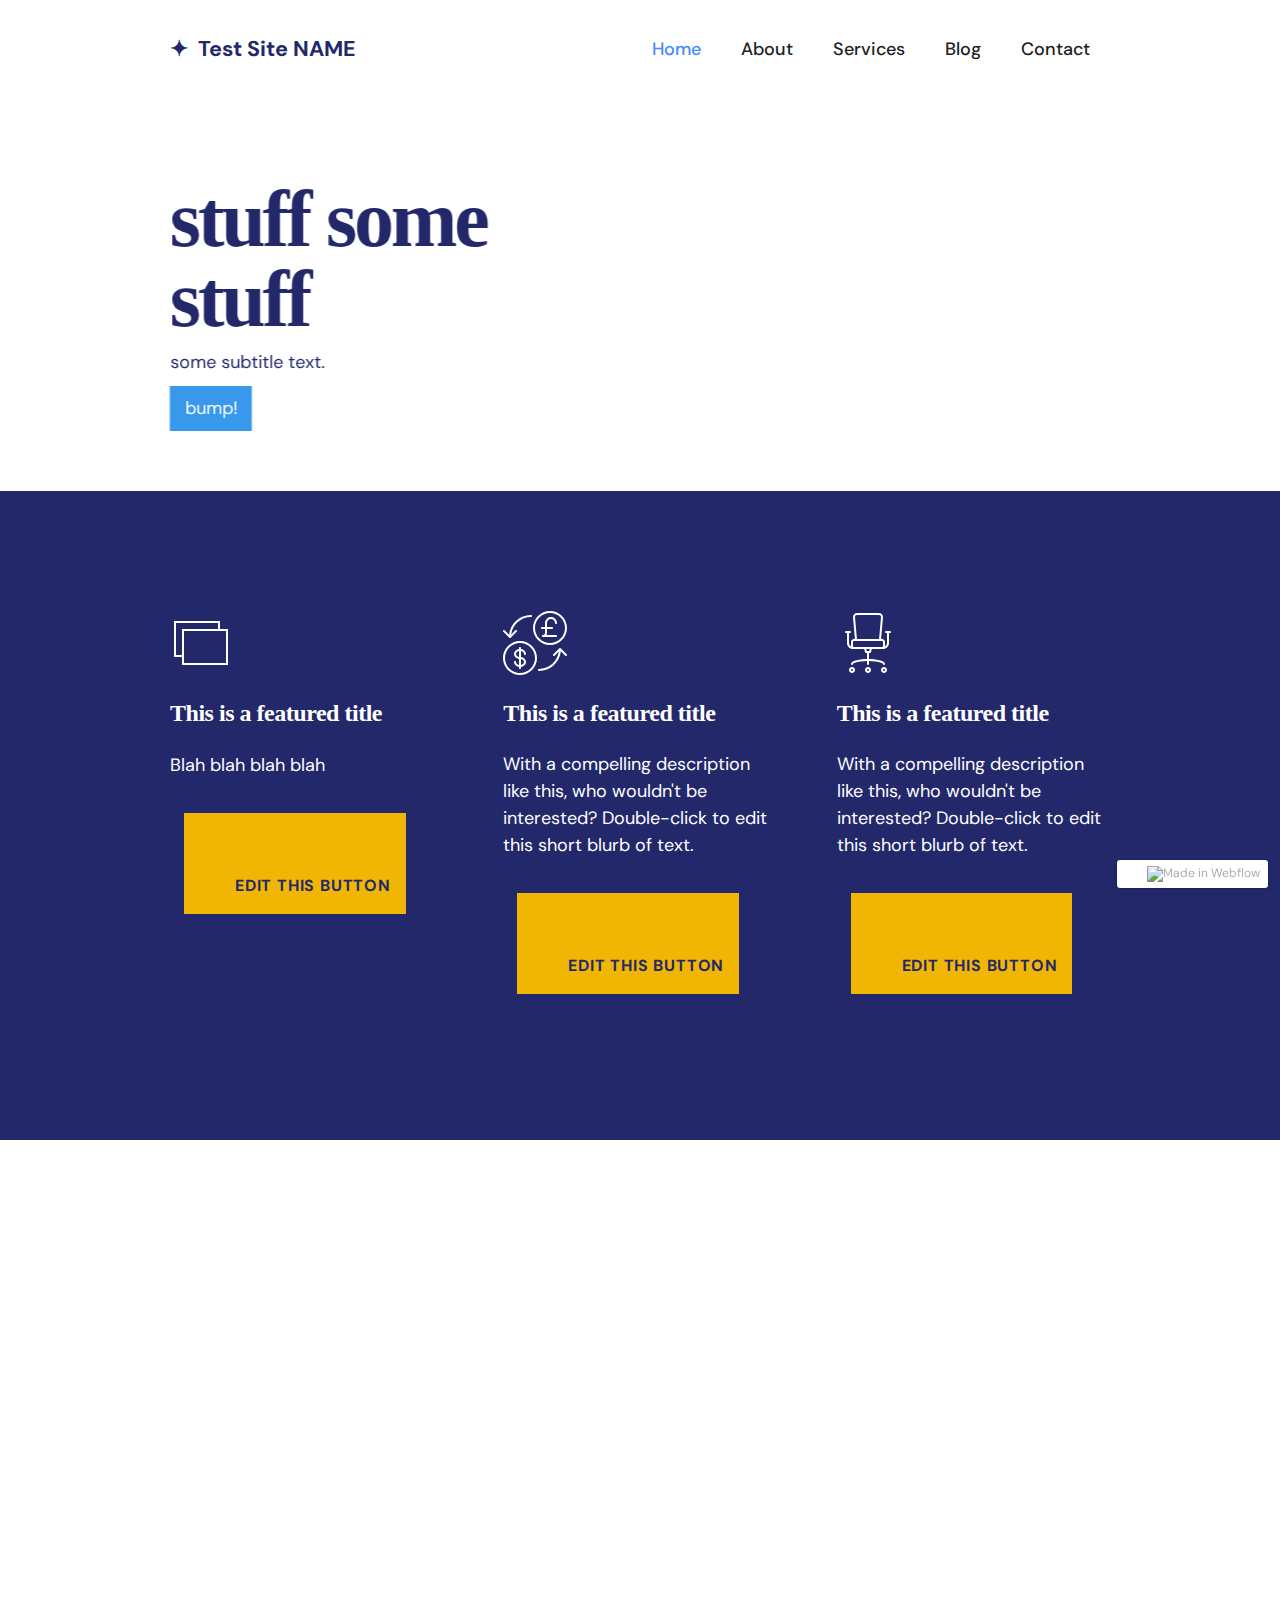
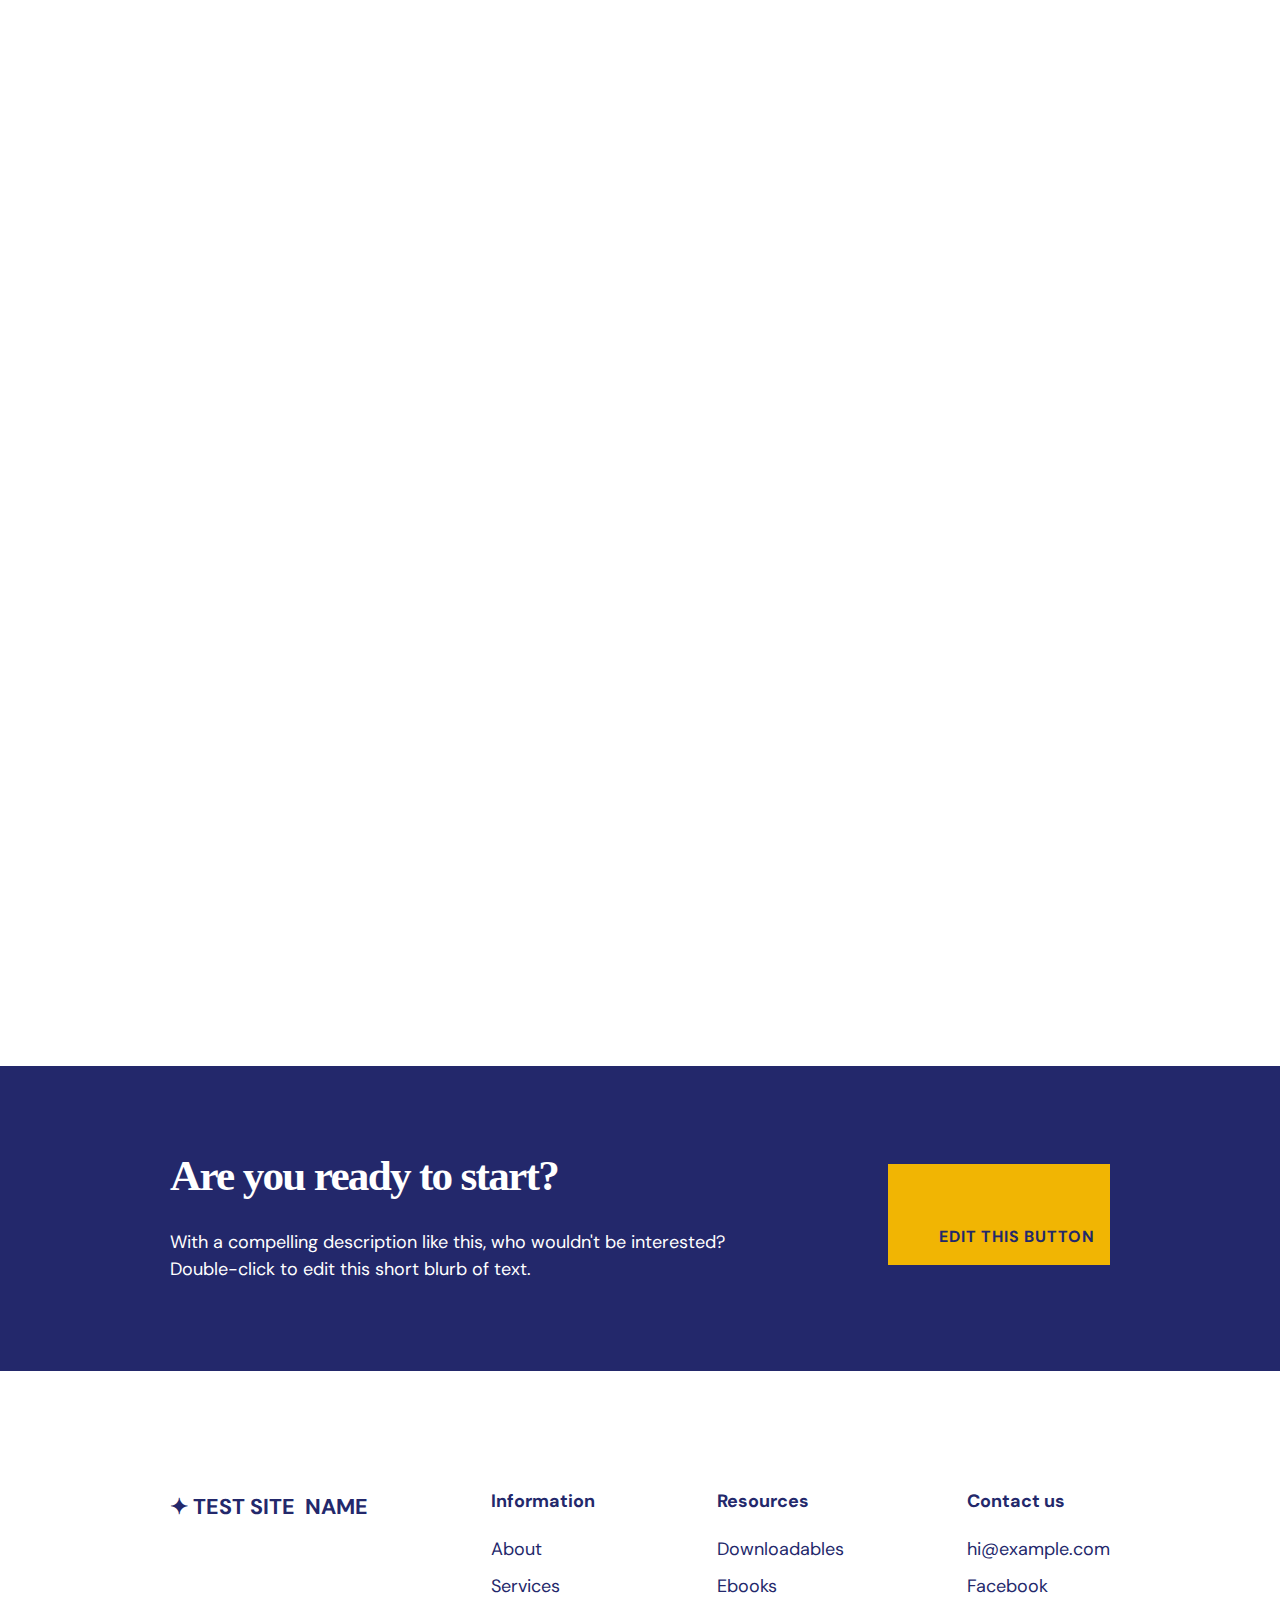
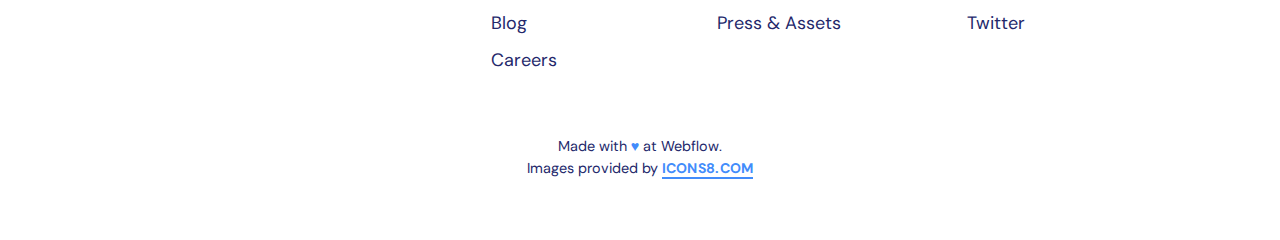
==== index.html @ a9e5095b "formatted the line spacing in the code" ====
<!DOCTYPE html>
<!-- saved from url=(0045)https://manjushas-initial-project.webflow.io/ -->
<html data-wf-domain="manjushas-initial-project.webflow.io" data-wf-page="5f7e2bacb52db4e4ef1ba88c" data-wf-site="5f7e2bacaccd353b268a9427" data-wf-status="1" class="w-mod-js wf-dmsans-n7-active wf-dmsans-n5-active wf-dmsans-n4-active wf-active w-mod-ix">
   <head>
      <meta http-equiv="Content-Type" content="text/html; charset=UTF-8">
      <title>Manjusha's Initial Project</title>
      <meta content="width=device-width, initial-scale=1" name="viewport">
      <meta content="Webflow" name="generator">
      <link href="./Manjusha&#39;s Initial Project_files/manjushas-initial-project.webflow.0d9977a7e.css" rel="stylesheet" type="text/css">
      <script src="./Manjusha&#39;s Initial Project_files/webfont.js.download" type="text/javascript"></script>
      <link rel="stylesheet" href="./Manjusha&#39;s Initial Project_files/css" media="all">
      <script type="text/javascript">WebFont.load({  google: {    families: ["DM Sans:regular,500,700"]  }});</script><!--[if lt IE 9]><script src="https://cdnjs.cloudflare.com/ajax/libs/html5shiv/3.7.3/html5shiv.min.js" type="text/javascript"></script><![endif]--><script type="text/javascript">!function(o,c){var n=c.documentElement,t=" w-mod-";n.className+=t+"js",("ontouchstart"in o||o.DocumentTouch&&c instanceof DocumentTouch)&&(n.className+=t+"touch")}(window,document);</script>
      <link href="https://uploads-ssl.webflow.com/img/favicon.ico" rel="shortcut icon" type="image/x-icon">
      <link href="https://uploads-ssl.webflow.com/img/webclip.png" rel="apple-touch-icon">
   </head>
   <body>
      <div>
         <div data-collapse="medium" data-animation="default" data-duration="400" role="banner" class="navbar w-nav">
            <div class="container-flex wide w-container">
               <a href="https://manjushas-initial-project.webflow.io/#" class="brand w-nav-brand">
                  <div>✦ &nbsp;Test Site&nbsp;NAME</div>
               </a>
               <nav role="navigation" class="nav-menu w-nav-menu"><a href="https://manjushas-initial-project.webflow.io/" aria-current="page" class="nav-link w-nav-link w--current" style="max-width: 940px;">Home</a><a href="https://manjushas-initial-project.webflow.io/#" class="nav-link w-nav-link" style="max-width: 940px;">About</a><a href="https://manjushas-initial-project.webflow.io/#" class="nav-link w-nav-link" style="max-width: 940px;">Services</a><a href="https://manjushas-initial-project.webflow.io/#" class="nav-link w-nav-link" style="max-width: 940px;">Blog</a><a href="https://manjushas-initial-project.webflow.io/#" class="nav-link w-nav-link" style="max-width: 940px;">Contact</a></nav>
               <div class="menu-button w-nav-button" style="-webkit-user-select: text;" aria-label="menu" role="button" tabindex="0" aria-controls="w-nav-overlay-0" aria-haspopup="menu" aria-expanded="false">
                  <div class="w-icon-nav-menu"></div>
               </div>
            </div>
            <div class="w-nav-overlay" data-wf-ignore="" id="w-nav-overlay-0"></div>
         </div>
      </div>
      <section id="hero-layout" data-w-id="390c9858-96a6-4cd4-2c95-514dacddc4e3" style="opacity: 1; transform: translate3d(0px, 0px, 0px) scale3d(1, 1, 1) rotateX(0deg) rotateY(0deg) rotateZ(0deg) skew(0deg, 0deg); transform-style: preserve-3d;" class="section hero">
         <div class="w-container">
            <div class="w-row">
               <div class="w-col w-col-6">
                  <h1 class="heading">stuff some stuff</h1>
                  <p>some subtitle text.</p>
                  <a href="https://manjushas-initial-project.webflow.io/#" class="w-button">bump!</a>
               </div>
               <div class="w-col w-col-6"><img src="./Manjusha&#39;s Initial Project_files/5f7e2bacb52db439771ba8ae_hero.png" loading="lazy" srcset="https://uploads-ssl.webflow.com/5f7e2bacaccd353b268a9427/5f7e2bacb52db439771ba8ae_hero-p-800.png 800w, https://uploads-ssl.webflow.com/5f7e2bacaccd353b268a9427/5f7e2bacb52db439771ba8ae_hero.png 899w" sizes="(max-width: 767px) 92vw, (max-width: 991px) 354px, 460px" alt=""></div>
            </div>
         </div>
      </section>
      <section id="Scrolled" class="section bg-dark">
         <div class="container w-container">
            <div class="grid-3-columns">
               <div id="w-node-e69d73dfaa18-ef1ba88c" class="card">
                  <img src="./Manjusha&#39;s Initial Project_files/5f7e2bacb52db4b82a1ba89d_photos.svg" alt="">
                  <div class="card-title">This is a featured title</div>
                  <div class="div-block"></div>
                  <div class="card-description">Blah blah blah blah</div>
                  <a href="https://manjushas-initial-project.webflow.io/#" class="primary-button w-button">EDIT&nbsp;this BUTTON</a>
               </div>
               <div id="w-node-d60cd7993e10-ef1ba88c" class="card">
                  <img src="./Manjusha&#39;s Initial Project_files/5f7e2bacb52db45d861ba89a_currency_conversion.svg" alt="">
                  <div class="card-title">This is a featured title</div>
                  <div class="card-description">With a compelling description like this, who wouldn't be interested? Double-click to edit this short blurb of text.</div>
                  <a id="button-style" href="https://manjushas-initial-project.webflow.io/#" class="primary-button w-button">EDIT&nbsp;this BUTTON</a>
               </div>
               <div id="w-node-d63bac9179dc-ef1ba88c" class="card">
                  <img src="./Manjusha&#39;s Initial Project_files/5f7e2bacb52db42edf1ba8a5_office_chair.svg" alt="">
                  <div class="card-title">This is a featured title</div>
                  <div class="card-description">With a compelling description like this, who wouldn't be interested? Double-click to edit this short blurb of text.</div>
                  <a id="button-style-2" href="https://manjushas-initial-project.webflow.io/#" class="primary-button w-button">EDIT&nbsp;this BUTTON</a>
               </div>
            </div>
         </div>
      </section>
      <section class="section">
         <div class="container w-container">
            <div class="grid-2-columns mobile-inverted" style="opacity: 0; transform: translate3d(-100px, 0px, 0px) scale3d(1, 1, 1) rotateX(0deg) rotateY(0deg) rotateZ(0deg) skew(0deg, 0deg); transform-style: preserve-3d;">
               <img src="./Manjusha&#39;s Initial Project_files/5f7e2bacb52db461131ba8ac_illustration-1.png" id="w-node-5136f8d82cf2-ef1ba88c" sizes="(max-width: 479px) 86vw, (max-width: 767px) 89vw, (max-width: 991px) 334px, 440px" srcset="https://uploads-ssl.webflow.com/5f7e2bacaccd353b268a9427/5f7e2bacb52db461131ba8ac_illustration-1-p-500.png 500w, https://uploads-ssl.webflow.com/5f7e2bacaccd353b268a9427/5f7e2bacb52db461131ba8ac_illustration-1.png 577w" alt="">
               <div id="w-node-8d7c0722ac48-ef1ba88c" class="featured-text">
                  <h2 class="feature-heading">This is a featured content block. Double click on the heading to edit this.</h2>
                  <div class="card-description">With a compelling description like this, who wouldn't be interested in learning more?<br><br>How about another line of interesting text?<br><strong>Double-click</strong> to edit this longer paragraph of text. Go ahead, make it fascinating.</div>
                  <a href="https://manjushas-initial-project.webflow.io/#" class="feature-link">Edit this call-to-action</a>
               </div>
            </div>
            <div class="grid-2-columns" style="opacity: 0; transform: translate3d(-100px, 0px, 0px) scale3d(1, 1, 1) rotateX(0deg) rotateY(0deg) rotateZ(0deg) skew(0deg, 0deg); transform-style: preserve-3d;">
               <div id="w-node-730e65a24d19-ef1ba88c" class="featured-text">
                  <div class="pill">This is a pill</div>
                  <h2 class="feature-heading">Feel free to double click here too! You can also edit the pill shown above it.</h2>
                  <div class="card-description">With a compelling description like this, who wouldn't be interested in learning more?<br><br>How about another line of interesting text?<br><em>Double-click</em> to edit this longer paragraph of text. Go ahead, make it fascinating.<br></div>
                  <a href="https://manjushas-initial-project.webflow.io/#" class="feature-link">Edit this call-to-action</a>
               </div>
               <img src="./Manjusha&#39;s Initial Project_files/5f7e2bacb52db452651ba8ad_illustration-2.png" id="w-node-f574bd590fc5-ef1ba88c" sizes="(max-width: 479px) 86vw, (max-width: 767px) 89vw, (max-width: 991px) 334px, 440px" srcset="https://uploads-ssl.webflow.com/5f7e2bacaccd353b268a9427/5f7e2bacb52db452651ba8ad_illustration-2-p-500.png 500w, https://uploads-ssl.webflow.com/5f7e2bacaccd353b268a9427/5f7e2bacb52db452651ba8ad_illustration-2.png 594w" alt="">
            </div>
            <div class="grid-2-columns mobile-inverted last" style="opacity: 0; transform: translate3d(-100px, 0px, 0px) scale3d(1, 1, 1) rotateX(0deg) rotateY(0deg) rotateZ(0deg) skew(0deg, 0deg); transform-style: preserve-3d;">
               <img src="./Manjusha&#39;s Initial Project_files/5f7e2bacb52db4458d1ba8af_illustration-3.png" id="w-node-413ea66a55e9-ef1ba88c" sizes="(max-width: 479px) 86vw, (max-width: 767px) 89vw, (max-width: 991px) 334px, 440px" srcset="https://uploads-ssl.webflow.com/5f7e2bacaccd353b268a9427/5f7e2bacb52db4458d1ba8af_illustration-3-p-500.png 500w, https://uploads-ssl.webflow.com/5f7e2bacaccd353b268a9427/5f7e2bacb52db4458d1ba8af_illustration-3.png 684w" alt="">
               <div id="w-node-413ea66a55e3-ef1ba88c" class="featured-text">
                  <h2 class="feature-heading"> And, as expected, this heading can also be edited by double clicking.</h2>
                  <div class="card-description">One last piece of interesting text for you.<strong> </strong>And again, double-click to edit this paragraph of text.</div>
                  <a href="https://manjushas-initial-project.webflow.io/#" class="feature-link">Edit this call-to-action</a>
               </div>
            </div>
         </div>
      </section>
      <section class="cta bg-dark">
         <div class="container-flex call-to-action w-container">
            <div class="call-to-action-wrapper">
               <h2>Are you ready to start?</h2>
               <div>With a compelling description like this, who wouldn't be interested?<br>Double-click to edit this short blurb of text.</div>
            </div>
            <a href="https://manjushas-initial-project.webflow.io/#" class="primary-button w-button">EDIT&nbsp;this BUTTON</a>
         </div>
      </section>
      <footer class="section footer">
         <div class="container w-container">
            <div class="footer-menu">
               <a href="https://manjushas-initial-project.webflow.io/#" class="footer-brand w-inline-block">
                  <div class="text-block">✦ TEST SITE &nbsp;NAME</div>
               </a>
               <div class="footer-column">
                  <h5 class="footer-label">Information</h5>
                  <ul role="list" class="w-list-unstyled">
                     <li><a href="https://manjushas-initial-project.webflow.io/#" class="footer-link">About</a></li>
                     <li><a href="https://manjushas-initial-project.webflow.io/#" class="footer-link">Services</a></li>
                     <li><a href="https://manjushas-initial-project.webflow.io/#" class="footer-link">Blog</a><a href="https://manjushas-initial-project.webflow.io/#" class="footer-link">Careers</a></li>
                  </ul>
               </div>
               <div class="footer-column">
                  <h5 class="footer-label">Resources</h5>
                  <ul role="list" class="w-list-unstyled">
                     <li><a href="https://manjushas-initial-project.webflow.io/#" class="footer-link">Downloadables</a><a href="https://manjushas-initial-project.webflow.io/#" class="footer-link">Ebooks</a></li>
                     <li><a href="https://manjushas-initial-project.webflow.io/#" class="footer-link">Press &amp;&nbsp;Assets</a></li>
                  </ul>
               </div>
               <div class="footer-column">
                  <h5 class="footer-label">Contact us</h5>
                  <ul role="list" class="w-list-unstyled">
                     <li><a href="mailto:info@mailomattic.co?subject=Howdy%20%F0%9F%91%8B" class="footer-link">hi@example.com</a></li>
                     <li><a href="https://manjushas-initial-project.webflow.io/#" class="footer-link">Facebook</a></li>
                     <li><a href="https://manjushas-initial-project.webflow.io/#" class="footer-link">Twitter</a></li>
                  </ul>
               </div>
            </div>
            <div class="subfooter">
               <div>Made with <span class="lightblue">♥︎</span> at Webflow.</div>
               <div>Images provided by <a target="_blank" href="https://icons8.com%22/" class="feature-link">icons8.com</a></div>
            </div>
         </div>
      </footer>
      <div class="w-embed">
         <style type="text/css">
            .feature-link {
            text-underline-position: under;
            }
         </style>
      </div>
      <script src="./Manjusha&#39;s Initial Project_files/jquery-3.5.1.min.dc5e7f18c8.js.download" type="text/javascript" integrity="sha256-9/aliU8dGd2tb6OSsuzixeV4y/faTqgFtohetphbbj0=" crossorigin="anonymous"></script><script src="./Manjusha&#39;s Initial Project_files/webflow.562b85192.js.download" type="text/javascript"></script><!--[if lte IE 9]><script src="//cdnjs.cloudflare.com/ajax/libs/placeholders/3.0.2/placeholders.min.js"></script><![endif]-->
      <a class="w-webflow-badge" href="https://webflow.com/?utm_campaign=brandjs"><img src="./Manjusha&#39;s Initial Project_files/webflow-badge-icon.f67cd735e3.svg" alt="" style="margin-right: 8px; width: 16px;"><img src="./Manjusha&#39;s Initial Project_files/webflow-badge-text.6faa6a38cd.svg" alt="Made in Webflow"></a>
   </body>
</html>
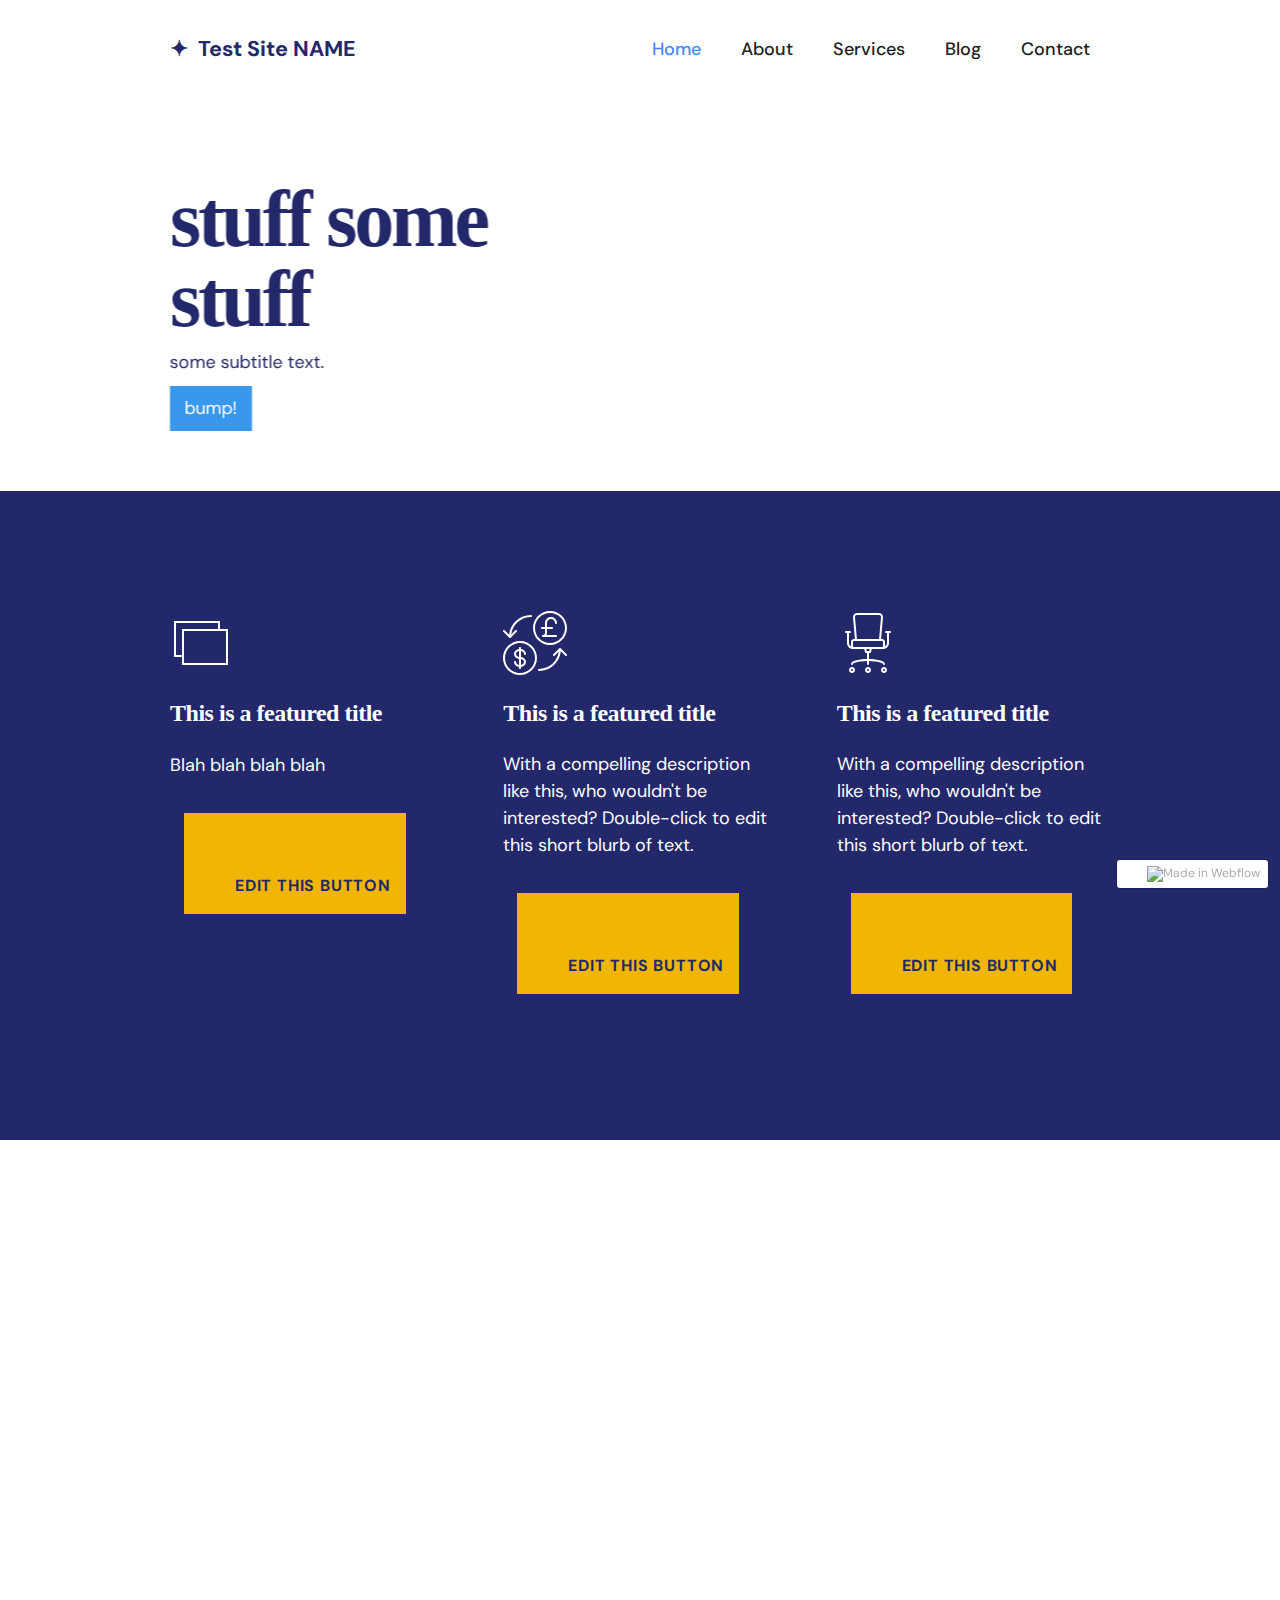
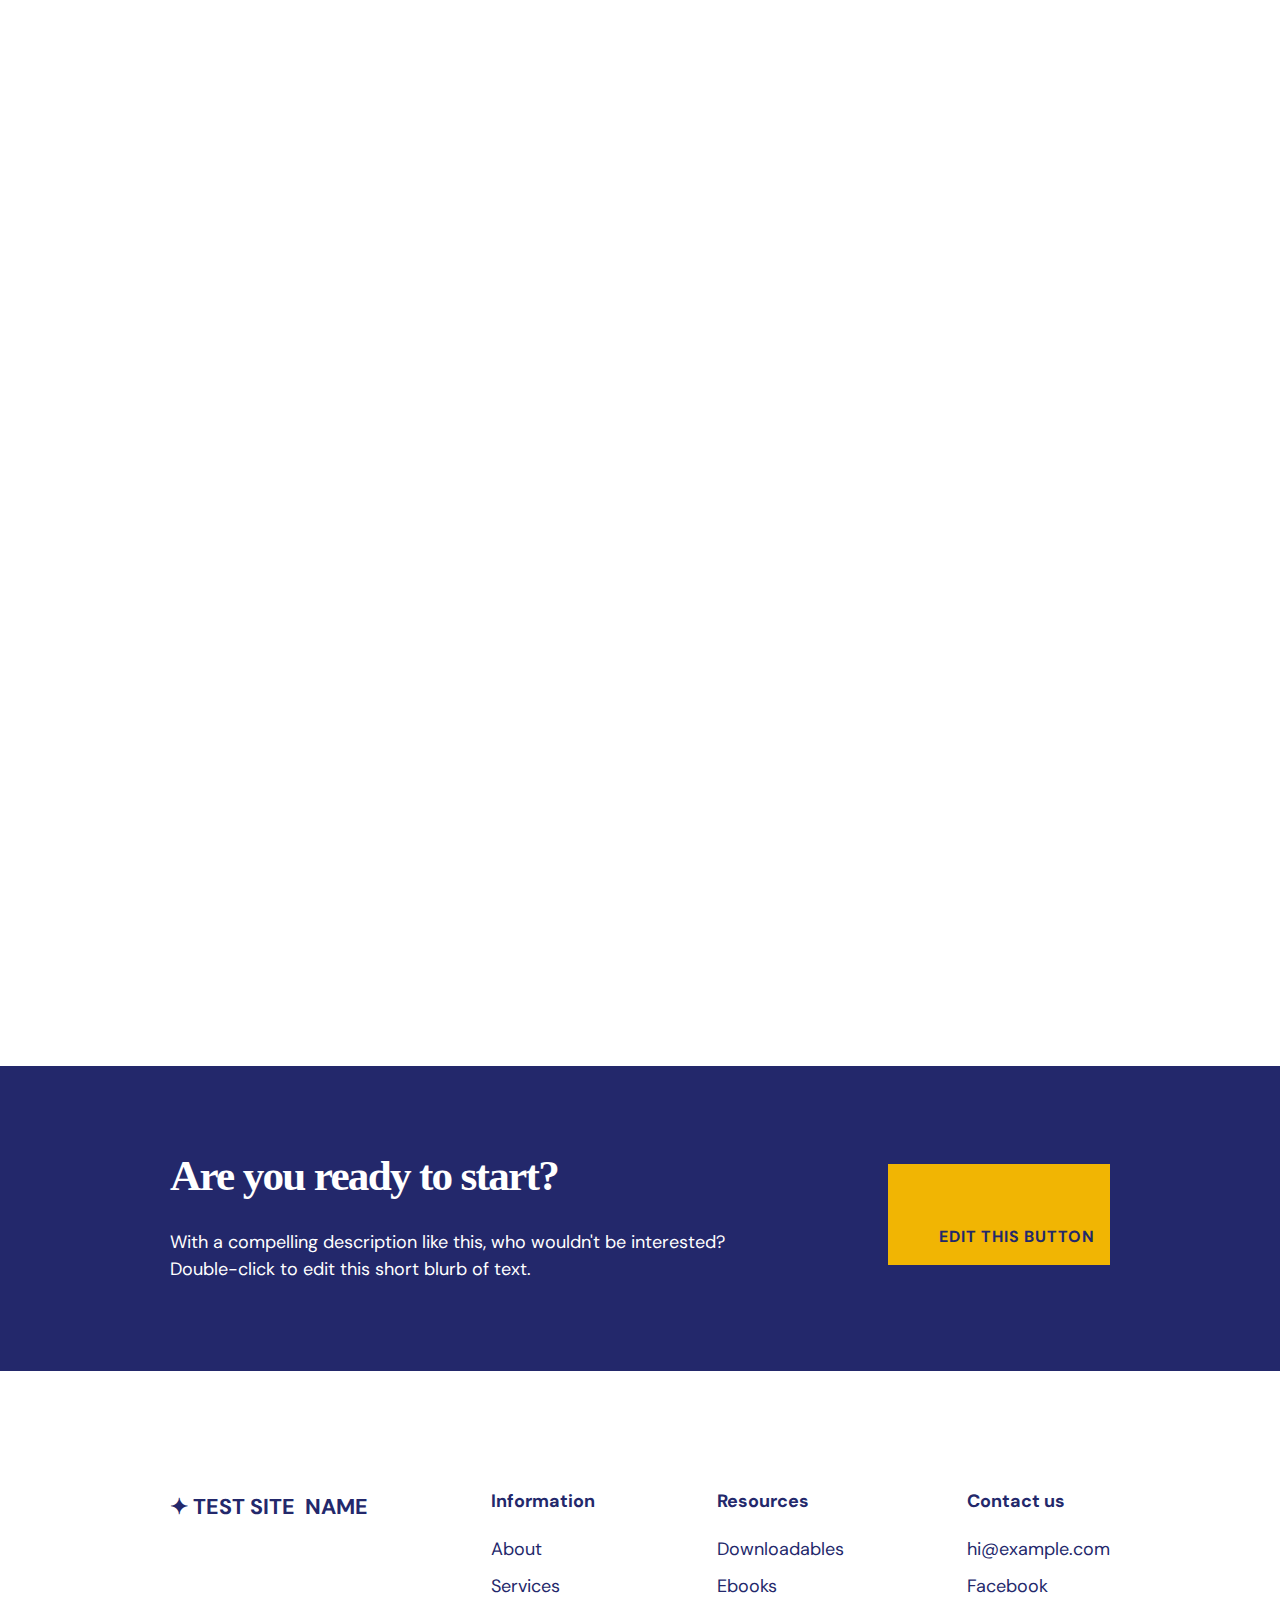
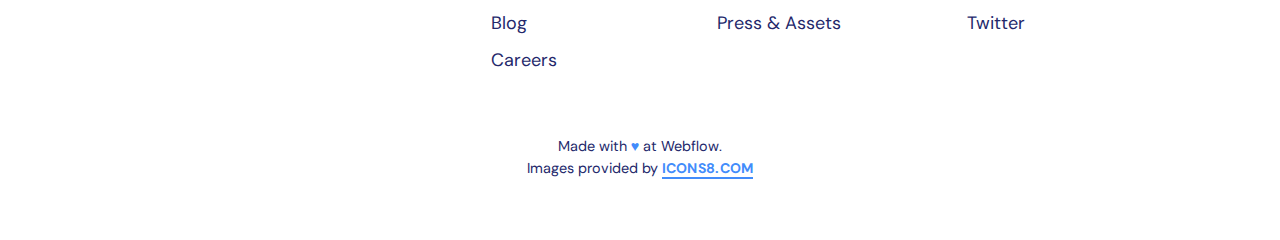
==== commit 92a7f65b: "Update index.html" ====
--- a/index.html
+++ b/index.html
@@ -147,6 +147,6 @@
          </style>
       </div>
       <script src="./Manjusha&#39;s Initial Project_files/jquery-3.5.1.min.dc5e7f18c8.js.download" type="text/javascript" integrity="sha256-9/aliU8dGd2tb6OSsuzixeV4y/faTqgFtohetphbbj0=" crossorigin="anonymous"></script><script src="./Manjusha&#39;s Initial Project_files/webflow.562b85192.js.download" type="text/javascript"></script><!--[if lte IE 9]><script src="//cdnjs.cloudflare.com/ajax/libs/placeholders/3.0.2/placeholders.min.js"></script><![endif]-->
-      <a class="w-webflow-badge" href="https://webflow.com/?utm_campaign=brandjs"><img src="./Manjusha&#39;s Initial Project_files/webflow-badge-icon.f67cd735e3.svg" alt="" style="margin-right: 8px; width: 16px;"><img src="./Manjusha&#39;s Initial Project_files/webflow-badge-text.6faa6a38cd.svg" alt="Made in Webflow"></a>
+     
    </body>
 </html>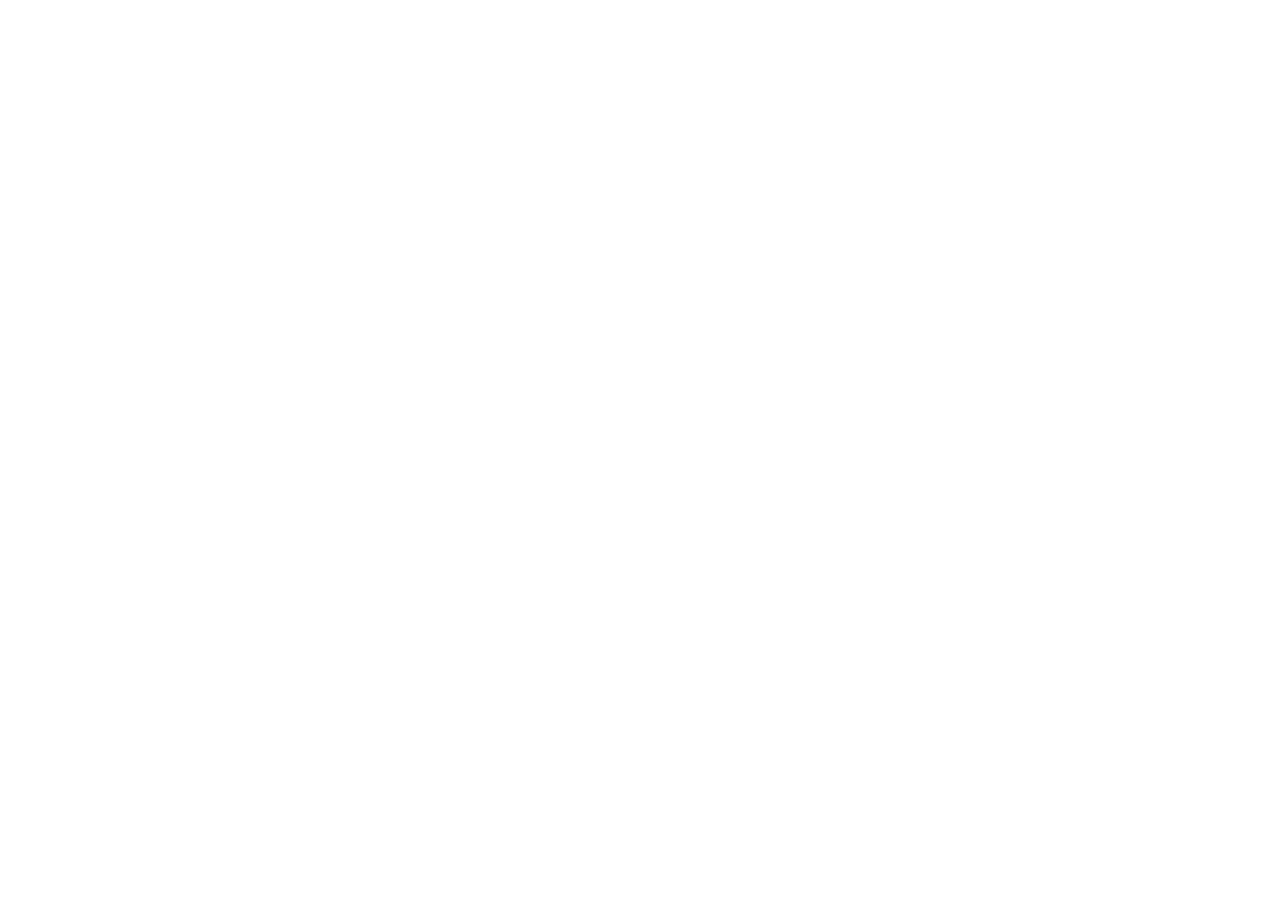
==== commit e9ec403c: "testing charts" ====
--- a/index.html
+++ b/index.html
@@ -1,152 +1,34 @@
 <!DOCTYPE html>
-<!-- saved from url=(0045)https://manjushas-initial-project.webflow.io/ -->
-<html data-wf-domain="manjushas-initial-project.webflow.io" data-wf-page="5f7e2bacb52db4e4ef1ba88c" data-wf-site="5f7e2bacaccd353b268a9427" data-wf-status="1" class="w-mod-js wf-dmsans-n7-active wf-dmsans-n5-active wf-dmsans-n4-active wf-active w-mod-ix">
-   <head>
-      <meta http-equiv="Content-Type" content="text/html; charset=UTF-8">
-      <title>Manjusha's Initial Project</title>
-      <meta content="width=device-width, initial-scale=1" name="viewport">
-      <meta content="Webflow" name="generator">
-      <link href="./Manjusha&#39;s Initial Project_files/manjushas-initial-project.webflow.0d9977a7e.css" rel="stylesheet" type="text/css">
-      <script src="./Manjusha&#39;s Initial Project_files/webfont.js.download" type="text/javascript"></script>
-      <link rel="stylesheet" href="./Manjusha&#39;s Initial Project_files/css" media="all">
-      <script type="text/javascript">WebFont.load({  google: {    families: ["DM Sans:regular,500,700"]  }});</script><!--[if lt IE 9]><script src="https://cdnjs.cloudflare.com/ajax/libs/html5shiv/3.7.3/html5shiv.min.js" type="text/javascript"></script><![endif]--><script type="text/javascript">!function(o,c){var n=c.documentElement,t=" w-mod-";n.className+=t+"js",("ontouchstart"in o||o.DocumentTouch&&c instanceof DocumentTouch)&&(n.className+=t+"touch")}(window,document);</script>
-      <link href="https://uploads-ssl.webflow.com/img/favicon.ico" rel="shortcut icon" type="image/x-icon">
-      <link href="https://uploads-ssl.webflow.com/img/webclip.png" rel="apple-touch-icon">
-   </head>
-   <body>
-      <div>
-         <div data-collapse="medium" data-animation="default" data-duration="400" role="banner" class="navbar w-nav">
-            <div class="container-flex wide w-container">
-               <a href="https://manjushas-initial-project.webflow.io/#" class="brand w-nav-brand">
-                  <div>✦ &nbsp;Test Site&nbsp;NAME</div>
-               </a>
-               <nav role="navigation" class="nav-menu w-nav-menu"><a href="https://manjushas-initial-project.webflow.io/" aria-current="page" class="nav-link w-nav-link w--current" style="max-width: 940px;">Home</a><a href="https://manjushas-initial-project.webflow.io/#" class="nav-link w-nav-link" style="max-width: 940px;">About</a><a href="https://manjushas-initial-project.webflow.io/#" class="nav-link w-nav-link" style="max-width: 940px;">Services</a><a href="https://manjushas-initial-project.webflow.io/#" class="nav-link w-nav-link" style="max-width: 940px;">Blog</a><a href="https://manjushas-initial-project.webflow.io/#" class="nav-link w-nav-link" style="max-width: 940px;">Contact</a></nav>
-               <div class="menu-button w-nav-button" style="-webkit-user-select: text;" aria-label="menu" role="button" tabindex="0" aria-controls="w-nav-overlay-0" aria-haspopup="menu" aria-expanded="false">
-                  <div class="w-icon-nav-menu"></div>
-               </div>
-            </div>
-            <div class="w-nav-overlay" data-wf-ignore="" id="w-nav-overlay-0"></div>
-         </div>
-      </div>
-      <section id="hero-layout" data-w-id="390c9858-96a6-4cd4-2c95-514dacddc4e3" style="opacity: 1; transform: translate3d(0px, 0px, 0px) scale3d(1, 1, 1) rotateX(0deg) rotateY(0deg) rotateZ(0deg) skew(0deg, 0deg); transform-style: preserve-3d;" class="section hero">
-         <div class="w-container">
-            <div class="w-row">
-               <div class="w-col w-col-6">
-                  <h1 class="heading">stuff some stuff</h1>
-                  <p>some subtitle text.</p>
-                  <a href="https://manjushas-initial-project.webflow.io/#" class="w-button">bump!</a>
-               </div>
-               <div class="w-col w-col-6"><img src="./Manjusha&#39;s Initial Project_files/5f7e2bacb52db439771ba8ae_hero.png" loading="lazy" srcset="https://uploads-ssl.webflow.com/5f7e2bacaccd353b268a9427/5f7e2bacb52db439771ba8ae_hero-p-800.png 800w, https://uploads-ssl.webflow.com/5f7e2bacaccd353b268a9427/5f7e2bacb52db439771ba8ae_hero.png 899w" sizes="(max-width: 767px) 92vw, (max-width: 991px) 354px, 460px" alt=""></div>
-            </div>
-         </div>
-      </section>
-      <section id="Scrolled" class="section bg-dark">
-         <div class="container w-container">
-            <div class="grid-3-columns">
-               <div id="w-node-e69d73dfaa18-ef1ba88c" class="card">
-                  <img src="./Manjusha&#39;s Initial Project_files/5f7e2bacb52db4b82a1ba89d_photos.svg" alt="">
-                  <div class="card-title">This is a featured title</div>
-                  <div class="div-block"></div>
-                  <div class="card-description">Blah blah blah blah</div>
-                  <a href="https://manjushas-initial-project.webflow.io/#" class="primary-button w-button">EDIT&nbsp;this BUTTON</a>
-               </div>
-               <div id="w-node-d60cd7993e10-ef1ba88c" class="card">
-                  <img src="./Manjusha&#39;s Initial Project_files/5f7e2bacb52db45d861ba89a_currency_conversion.svg" alt="">
-                  <div class="card-title">This is a featured title</div>
-                  <div class="card-description">With a compelling description like this, who wouldn't be interested? Double-click to edit this short blurb of text.</div>
-                  <a id="button-style" href="https://manjushas-initial-project.webflow.io/#" class="primary-button w-button">EDIT&nbsp;this BUTTON</a>
-               </div>
-               <div id="w-node-d63bac9179dc-ef1ba88c" class="card">
-                  <img src="./Manjusha&#39;s Initial Project_files/5f7e2bacb52db42edf1ba8a5_office_chair.svg" alt="">
-                  <div class="card-title">This is a featured title</div>
-                  <div class="card-description">With a compelling description like this, who wouldn't be interested? Double-click to edit this short blurb of text.</div>
-                  <a id="button-style-2" href="https://manjushas-initial-project.webflow.io/#" class="primary-button w-button">EDIT&nbsp;this BUTTON</a>
-               </div>
-            </div>
-         </div>
-      </section>
-      <section class="section">
-         <div class="container w-container">
-            <div class="grid-2-columns mobile-inverted" style="opacity: 0; transform: translate3d(-100px, 0px, 0px) scale3d(1, 1, 1) rotateX(0deg) rotateY(0deg) rotateZ(0deg) skew(0deg, 0deg); transform-style: preserve-3d;">
-               <img src="./Manjusha&#39;s Initial Project_files/5f7e2bacb52db461131ba8ac_illustration-1.png" id="w-node-5136f8d82cf2-ef1ba88c" sizes="(max-width: 479px) 86vw, (max-width: 767px) 89vw, (max-width: 991px) 334px, 440px" srcset="https://uploads-ssl.webflow.com/5f7e2bacaccd353b268a9427/5f7e2bacb52db461131ba8ac_illustration-1-p-500.png 500w, https://uploads-ssl.webflow.com/5f7e2bacaccd353b268a9427/5f7e2bacb52db461131ba8ac_illustration-1.png 577w" alt="">
-               <div id="w-node-8d7c0722ac48-ef1ba88c" class="featured-text">
-                  <h2 class="feature-heading">This is a featured content block. Double click on the heading to edit this.</h2>
-                  <div class="card-description">With a compelling description like this, who wouldn't be interested in learning more?<br><br>How about another line of interesting text?<br><strong>Double-click</strong> to edit this longer paragraph of text. Go ahead, make it fascinating.</div>
-                  <a href="https://manjushas-initial-project.webflow.io/#" class="feature-link">Edit this call-to-action</a>
-               </div>
-            </div>
-            <div class="grid-2-columns" style="opacity: 0; transform: translate3d(-100px, 0px, 0px) scale3d(1, 1, 1) rotateX(0deg) rotateY(0deg) rotateZ(0deg) skew(0deg, 0deg); transform-style: preserve-3d;">
-               <div id="w-node-730e65a24d19-ef1ba88c" class="featured-text">
-                  <div class="pill">This is a pill</div>
-                  <h2 class="feature-heading">Feel free to double click here too! You can also edit the pill shown above it.</h2>
-                  <div class="card-description">With a compelling description like this, who wouldn't be interested in learning more?<br><br>How about another line of interesting text?<br><em>Double-click</em> to edit this longer paragraph of text. Go ahead, make it fascinating.<br></div>
-                  <a href="https://manjushas-initial-project.webflow.io/#" class="feature-link">Edit this call-to-action</a>
-               </div>
-               <img src="./Manjusha&#39;s Initial Project_files/5f7e2bacb52db452651ba8ad_illustration-2.png" id="w-node-f574bd590fc5-ef1ba88c" sizes="(max-width: 479px) 86vw, (max-width: 767px) 89vw, (max-width: 991px) 334px, 440px" srcset="https://uploads-ssl.webflow.com/5f7e2bacaccd353b268a9427/5f7e2bacb52db452651ba8ad_illustration-2-p-500.png 500w, https://uploads-ssl.webflow.com/5f7e2bacaccd353b268a9427/5f7e2bacb52db452651ba8ad_illustration-2.png 594w" alt="">
-            </div>
-            <div class="grid-2-columns mobile-inverted last" style="opacity: 0; transform: translate3d(-100px, 0px, 0px) scale3d(1, 1, 1) rotateX(0deg) rotateY(0deg) rotateZ(0deg) skew(0deg, 0deg); transform-style: preserve-3d;">
-               <img src="./Manjusha&#39;s Initial Project_files/5f7e2bacb52db4458d1ba8af_illustration-3.png" id="w-node-413ea66a55e9-ef1ba88c" sizes="(max-width: 479px) 86vw, (max-width: 767px) 89vw, (max-width: 991px) 334px, 440px" srcset="https://uploads-ssl.webflow.com/5f7e2bacaccd353b268a9427/5f7e2bacb52db4458d1ba8af_illustration-3-p-500.png 500w, https://uploads-ssl.webflow.com/5f7e2bacaccd353b268a9427/5f7e2bacb52db4458d1ba8af_illustration-3.png 684w" alt="">
-               <div id="w-node-413ea66a55e3-ef1ba88c" class="featured-text">
-                  <h2 class="feature-heading"> And, as expected, this heading can also be edited by double clicking.</h2>
-                  <div class="card-description">One last piece of interesting text for you.<strong> </strong>And again, double-click to edit this paragraph of text.</div>
-                  <a href="https://manjushas-initial-project.webflow.io/#" class="feature-link">Edit this call-to-action</a>
-               </div>
-            </div>
-         </div>
-      </section>
-      <section class="cta bg-dark">
-         <div class="container-flex call-to-action w-container">
-            <div class="call-to-action-wrapper">
-               <h2>Are you ready to start?</h2>
-               <div>With a compelling description like this, who wouldn't be interested?<br>Double-click to edit this short blurb of text.</div>
-            </div>
-            <a href="https://manjushas-initial-project.webflow.io/#" class="primary-button w-button">EDIT&nbsp;this BUTTON</a>
-         </div>
-      </section>
-      <footer class="section footer">
-         <div class="container w-container">
-            <div class="footer-menu">
-               <a href="https://manjushas-initial-project.webflow.io/#" class="footer-brand w-inline-block">
-                  <div class="text-block">✦ TEST SITE &nbsp;NAME</div>
-               </a>
-               <div class="footer-column">
-                  <h5 class="footer-label">Information</h5>
-                  <ul role="list" class="w-list-unstyled">
-                     <li><a href="https://manjushas-initial-project.webflow.io/#" class="footer-link">About</a></li>
-                     <li><a href="https://manjushas-initial-project.webflow.io/#" class="footer-link">Services</a></li>
-                     <li><a href="https://manjushas-initial-project.webflow.io/#" class="footer-link">Blog</a><a href="https://manjushas-initial-project.webflow.io/#" class="footer-link">Careers</a></li>
-                  </ul>
-               </div>
-               <div class="footer-column">
-                  <h5 class="footer-label">Resources</h5>
-                  <ul role="list" class="w-list-unstyled">
-                     <li><a href="https://manjushas-initial-project.webflow.io/#" class="footer-link">Downloadables</a><a href="https://manjushas-initial-project.webflow.io/#" class="footer-link">Ebooks</a></li>
-                     <li><a href="https://manjushas-initial-project.webflow.io/#" class="footer-link">Press &amp;&nbsp;Assets</a></li>
-                  </ul>
-               </div>
-               <div class="footer-column">
-                  <h5 class="footer-label">Contact us</h5>
-                  <ul role="list" class="w-list-unstyled">
-                     <li><a href="mailto:info@mailomattic.co?subject=Howdy%20%F0%9F%91%8B" class="footer-link">hi@example.com</a></li>
-                     <li><a href="https://manjushas-initial-project.webflow.io/#" class="footer-link">Facebook</a></li>
-                     <li><a href="https://manjushas-initial-project.webflow.io/#" class="footer-link">Twitter</a></li>
-                  </ul>
-               </div>
-            </div>
-            <div class="subfooter">
-               <div>Made with <span class="lightblue">♥︎</span> at Webflow.</div>
-               <div>Images provided by <a target="_blank" href="https://icons8.com%22/" class="feature-link">icons8.com</a></div>
-            </div>
-         </div>
-      </footer>
-      <div class="w-embed">
-         <style type="text/css">
-            .feature-link {
-            text-underline-position: under;
-            }
-         </style>
-      </div>
-      <script src="./Manjusha&#39;s Initial Project_files/jquery-3.5.1.min.dc5e7f18c8.js.download" type="text/javascript" integrity="sha256-9/aliU8dGd2tb6OSsuzixeV4y/faTqgFtohetphbbj0=" crossorigin="anonymous"></script><script src="./Manjusha&#39;s Initial Project_files/webflow.562b85192.js.download" type="text/javascript"></script><!--[if lte IE 9]><script src="//cdnjs.cloudflare.com/ajax/libs/placeholders/3.0.2/placeholders.min.js"></script><![endif]-->
-     
-   </body>
-</html>+
+<head>
+
+   <title> Learning Charts </style>
+   <style>
+
+      #body{
+         font-family: sans-serif;
+      }
+
+   </style>
+
+</head>
+
+<body>
+
+ <h3> Learning Charts </h3>
+ <p> SVG:</p>  
+
+<svg class="chart" width="250" height="200" fill="brown" >
+  <rect x="0" y="0" width="50" height="25"></rect>
+  <rect x="0" y="30" width="250" height="25"></rect>
+  <rect x="0" y="60" width="150" height="25"></rect>
+  <rect x="0" y="90" width="200" height="25"></rect>
+  <rect x="0" y="120" width="100" height="25"></rect>
+</svg>
+
+<footer>
+
+   </footer>
+
+
+</body>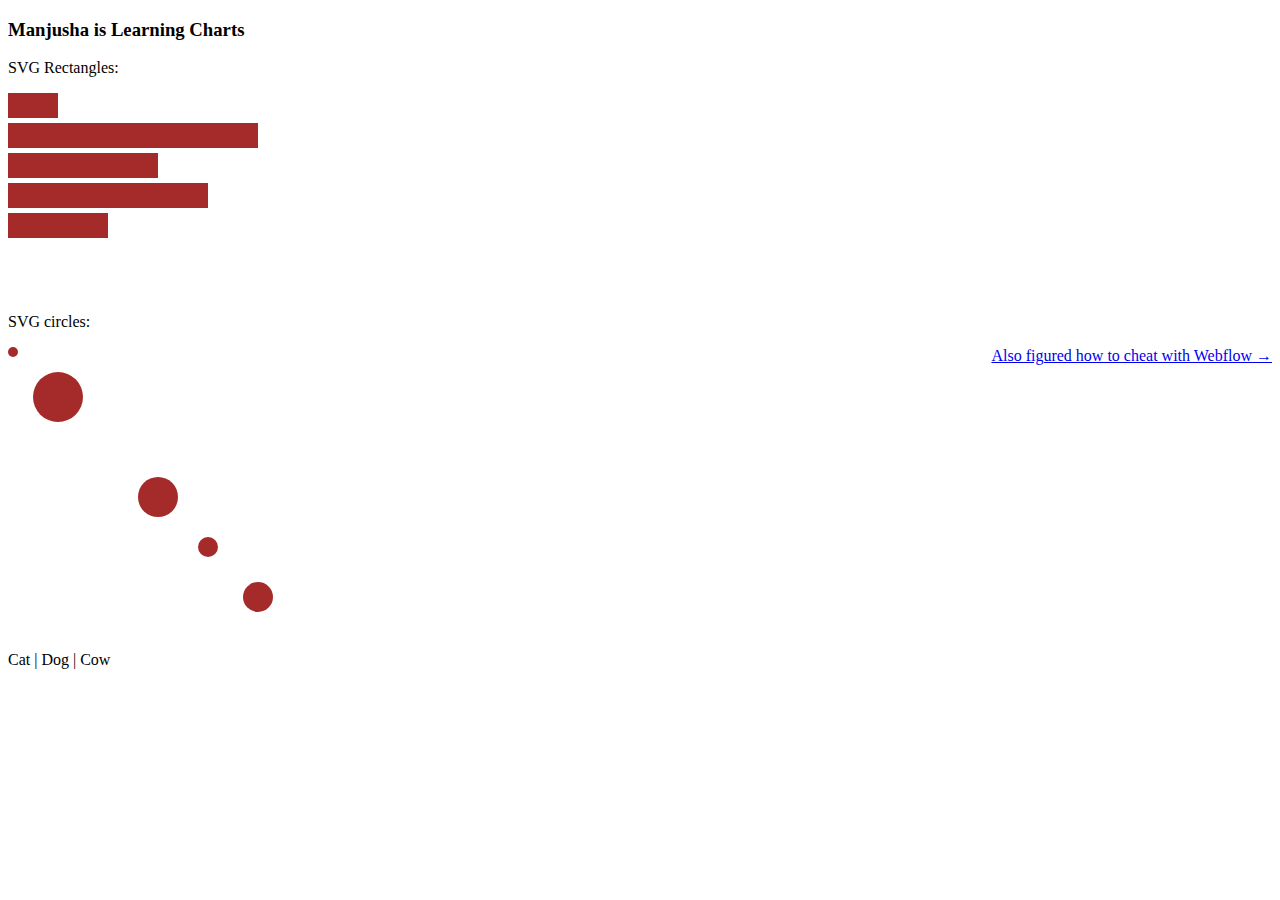
==== commit 54ddf3c4: "Update index.html" ====
--- a/index.html
+++ b/index.html
@@ -1,13 +1,20 @@
 <!DOCTYPE html>
+
+<title> Learning Charts </title>
 
 <head>
 
-   <title> Learning Charts </style>
    <style>
 
       #body{
          font-family: sans-serif;
       }
+
+      .left {
+  text-align: right;
+    float: right;
+      }
+      
 
    </style>
 
@@ -15,8 +22,9 @@
 
 <body>
 
- <h3> Learning Charts </h3>
- <p> SVG:</p>  
+ <h3> Manjusha is Learning Charts </h3>
+ 
+ <p> SVG Rectangles:</p>  
 
 <svg class="chart" width="250" height="200" fill="brown" >
   <rect x="0" y="0" width="50" height="25"></rect>
@@ -26,8 +34,25 @@
   <rect x="0" y="120" width="100" height="25"></rect>
 </svg>
 
+
+<p> SVG circles:</p>  
+
+<svg class="chart" width="500" height="300" fill="brown" >
+  <circle cx="5" cy="5" r="5"></circle>
+  <circle cx="50" cy="50" r="25"></circle>
+  <circle cx="250" cy="250" r="15"></circle>
+  <circle cx="150" cy="150" r="20"></circle>
+  <circle cx="200" cy="200" r="10"></circle>
+</svg>
+
+<div class="left">
+
+   <a href="index - Copy.html" text-align="left">Also figured how to cheat with Webflow →</a>
+
+</div>
+
 <footer>
-
+Cat | Dog | Cow
    </footer>
 
 
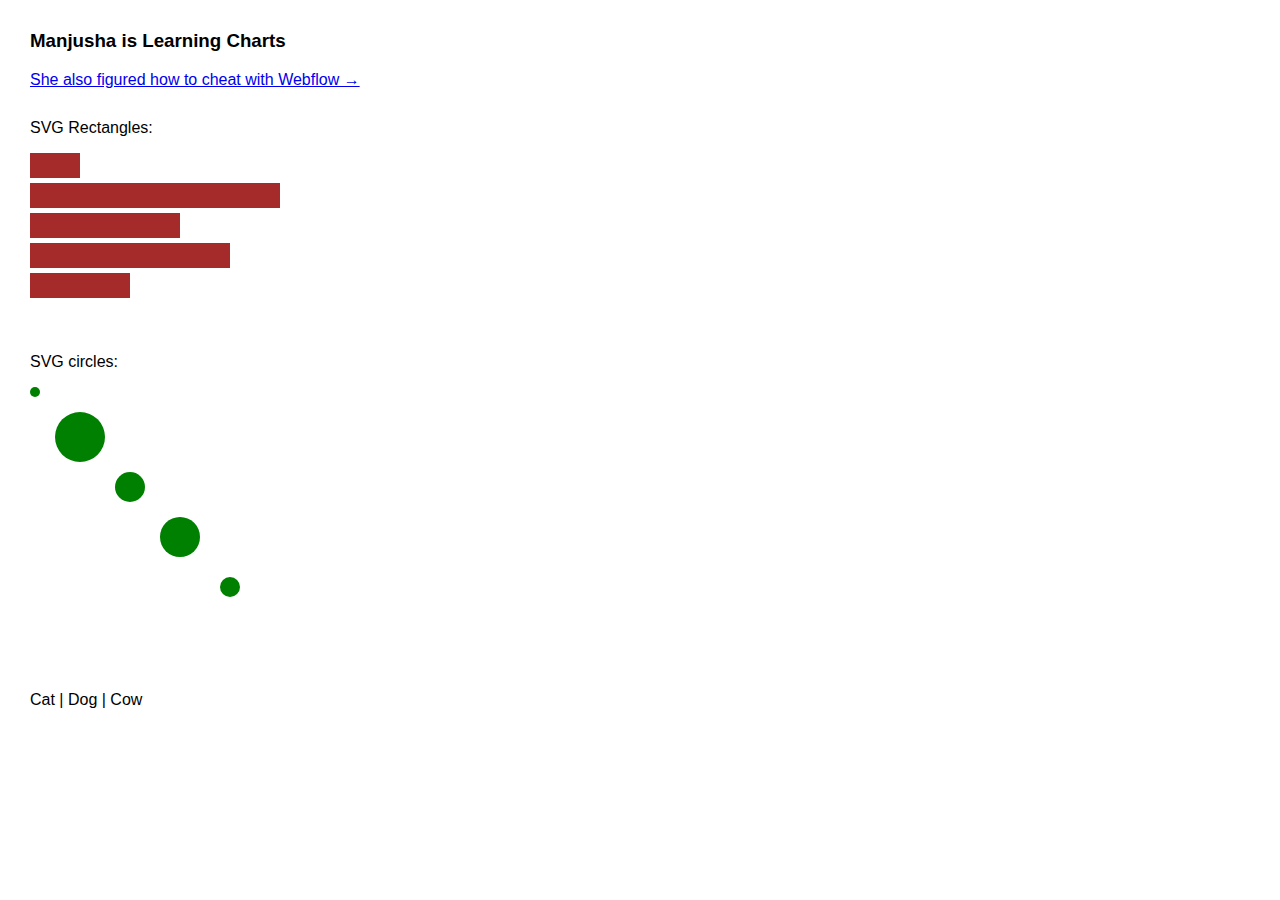
==== commit 602fd27b: "Update index.html" ====
--- a/index.html
+++ b/index.html
@@ -6,13 +6,15 @@
 
    <style>
 
-      #body{
+      body{
          font-family: sans-serif;
+         margin-left: 30px;
+         margin-top: 30px;
       }
 
       .left {
-  text-align: right;
-    float: right;
+  text-align: left;
+    margin-bottom: 30px;
       }
       
 
@@ -23,10 +25,16 @@
 <body>
 
  <h3> Manjusha is Learning Charts </h3>
+ <div class="left" >
+
+   <a href="index - Copy.html" text-align="left">She also figured how to cheat with Webflow →</a>
+
+</div>
+
  
- <p> SVG Rectangles:</p>  
+ <p > SVG Rectangles:</p>  
 
-<svg class="chart" width="250" height="200" fill="brown" >
+<svg class="chart" width="250" height="180" fill="brown" >
   <rect x="0" y="0" width="50" height="25"></rect>
   <rect x="0" y="30" width="250" height="25"></rect>
   <rect x="0" y="60" width="150" height="25"></rect>
@@ -37,19 +45,16 @@
 
 <p> SVG circles:</p>  
 
-<svg class="chart" width="500" height="300" fill="brown" >
+<svg class="chart" width="500" height="300" fill="green" >
   <circle cx="5" cy="5" r="5"></circle>
   <circle cx="50" cy="50" r="25"></circle>
-  <circle cx="250" cy="250" r="15"></circle>
+  <circle cx="100" cy="100" r="15"></circle>
   <circle cx="150" cy="150" r="20"></circle>
   <circle cx="200" cy="200" r="10"></circle>
 </svg>
 
-<div class="left">
 
-   <a href="index - Copy.html" text-align="left">Also figured how to cheat with Webflow →</a>
 
-</div>
 
 <footer>
 Cat | Dog | Cow
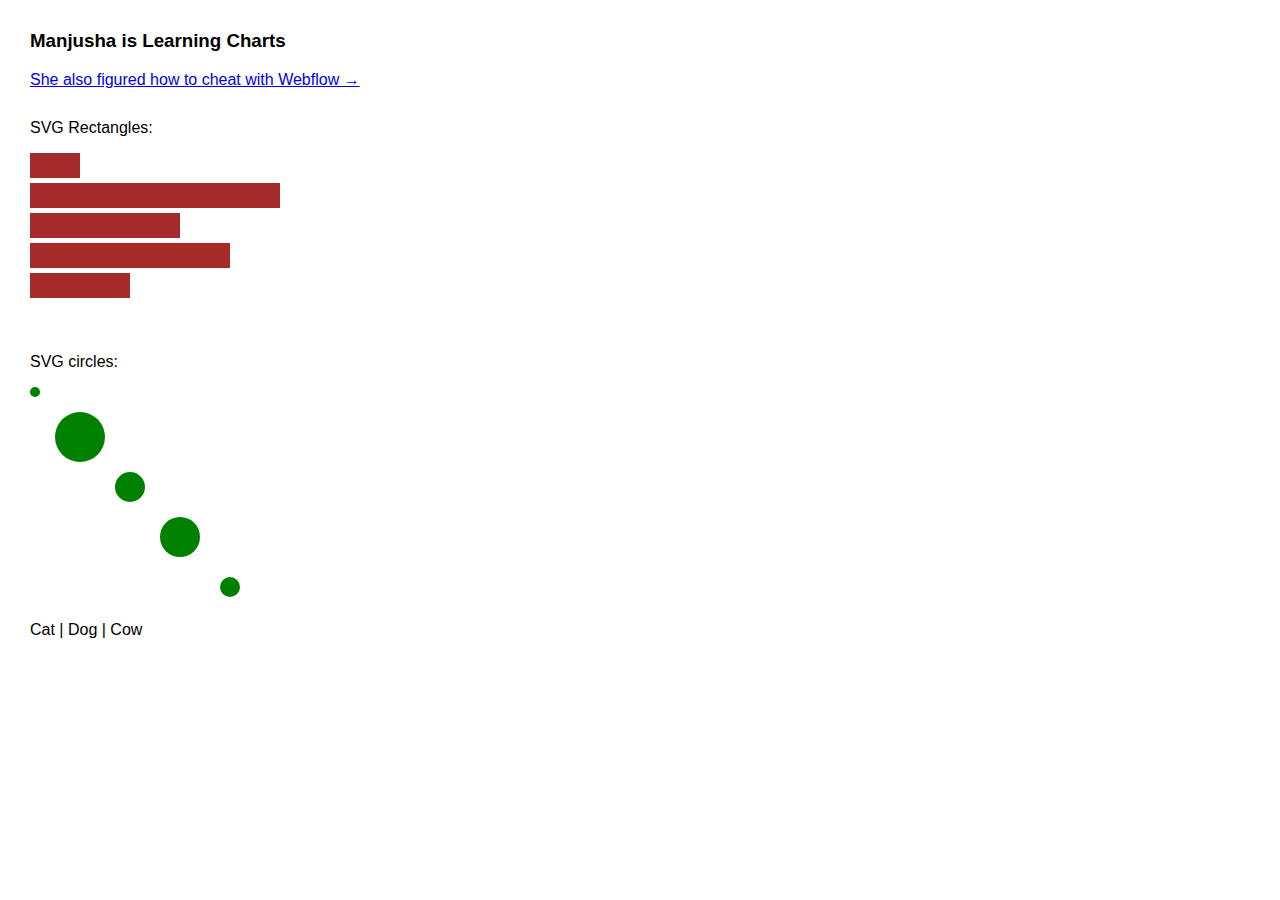
==== commit 8f2d5005: "Update index.html" ====
--- a/index.html
+++ b/index.html
@@ -45,7 +45,7 @@
 
 <p> SVG circles:</p>  
 
-<svg class="chart" width="500" height="300" fill="green" >
+<svg class="chart" width="500" height="230" fill="green" >
   <circle cx="5" cy="5" r="5"></circle>
   <circle cx="50" cy="50" r="25"></circle>
   <circle cx="100" cy="100" r="15"></circle>
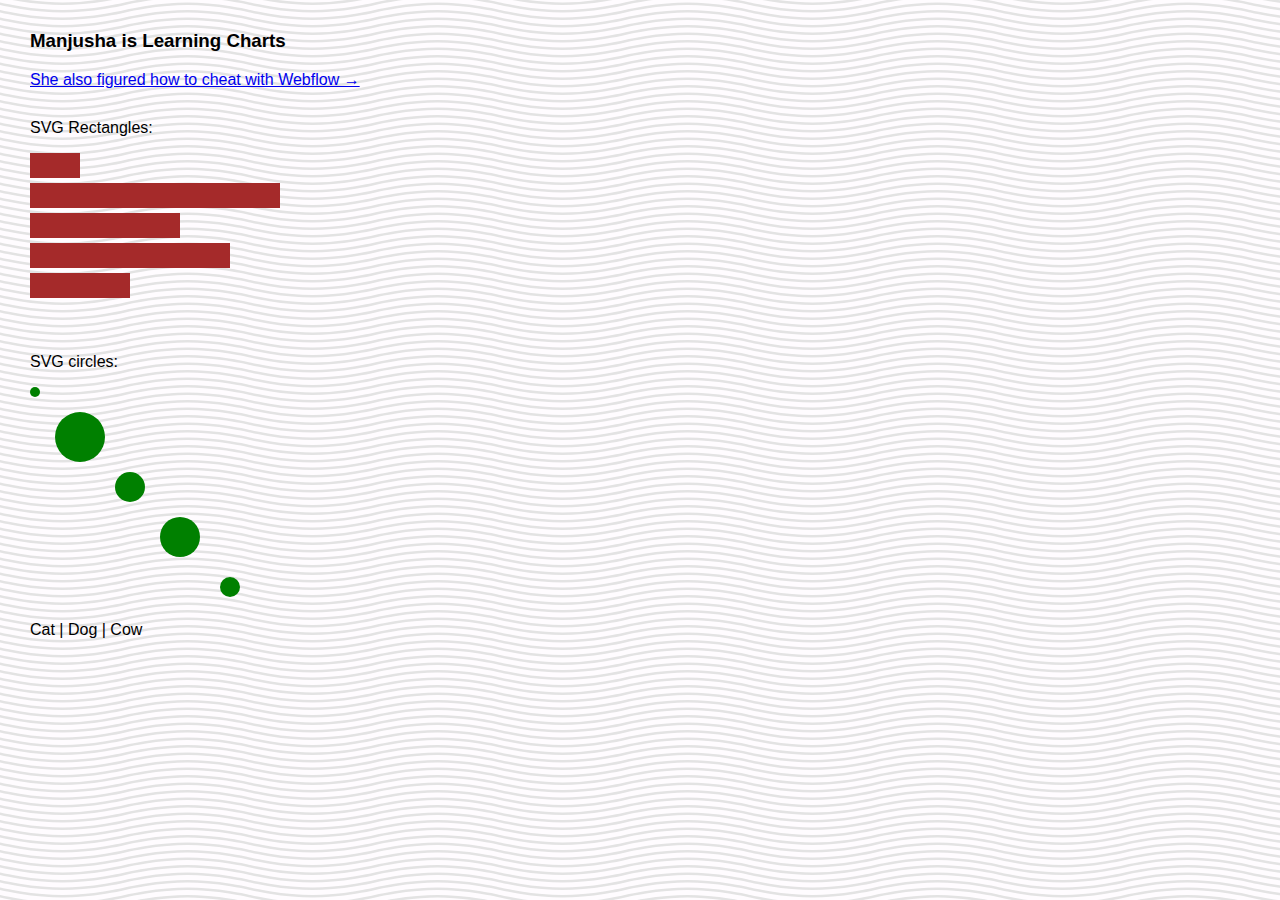
==== commit a9249ddc: "Update index.html" ====
--- a/index.html
+++ b/index.html
@@ -10,6 +10,9 @@
          font-family: sans-serif;
          margin-left: 30px;
          margin-top: 30px;
+
+         background-color: #fffcff;
+background-image: url("data:image/svg+xml,%3Csvg xmlns='http://www.w3.org/2000/svg' width='250' height='30' viewBox='0 0 1000 120'%3E%3Cg fill='none' stroke='%23e3e3e3' stroke-width='10' %3E%3Cpath d='M-500 75c0 0 125-30 250-30S0 75 0 75s125 30 250 30s250-30 250-30s125-30 250-30s250 30 250 30s125 30 250 30s250-30 250-30'/%3E%3Cpath d='M-500 45c0 0 125-30 250-30S0 45 0 45s125 30 250 30s250-30 250-30s125-30 250-30s250 30 250 30s125 30 250 30s250-30 250-30'/%3E%3Cpath d='M-500 105c0 0 125-30 250-30S0 105 0 105s125 30 250 30s250-30 250-30s125-30 250-30s250 30 250 30s125 30 250 30s250-30 250-30'/%3E%3Cpath d='M-500 15c0 0 125-30 250-30S0 15 0 15s125 30 250 30s250-30 250-30s125-30 250-30s250 30 250 30s125 30 250 30s250-30 250-30'/%3E%3Cpath d='M-500-15c0 0 125-30 250-30S0-15 0-15s125 30 250 30s250-30 250-30s125-30 250-30s250 30 250 30s125 30 250 30s250-30 250-30'/%3E%3Cpath d='M-500 135c0 0 125-30 250-30S0 135 0 135s125 30 250 30s250-30 250-30s125-30 250-30s250 30 250 30s125 30 250 30s250-30 250-30'/%3E%3C/g%3E%3C/svg%3E");
       }
 
       .left {
@@ -34,13 +37,16 @@
  
  <p > SVG Rectangles:</p>  
 
-<svg class="chart" width="250" height="180" fill="brown" >
+
+
+<svg class="chart" width="250" height="180" fill="brown">
   <rect x="0" y="0" width="50" height="25"></rect>
   <rect x="0" y="30" width="250" height="25"></rect>
   <rect x="0" y="60" width="150" height="25"></rect>
   <rect x="0" y="90" width="200" height="25"></rect>
   <rect x="0" y="120" width="100" height="25"></rect>
 </svg>
+
 
 
 <p> SVG circles:</p>  
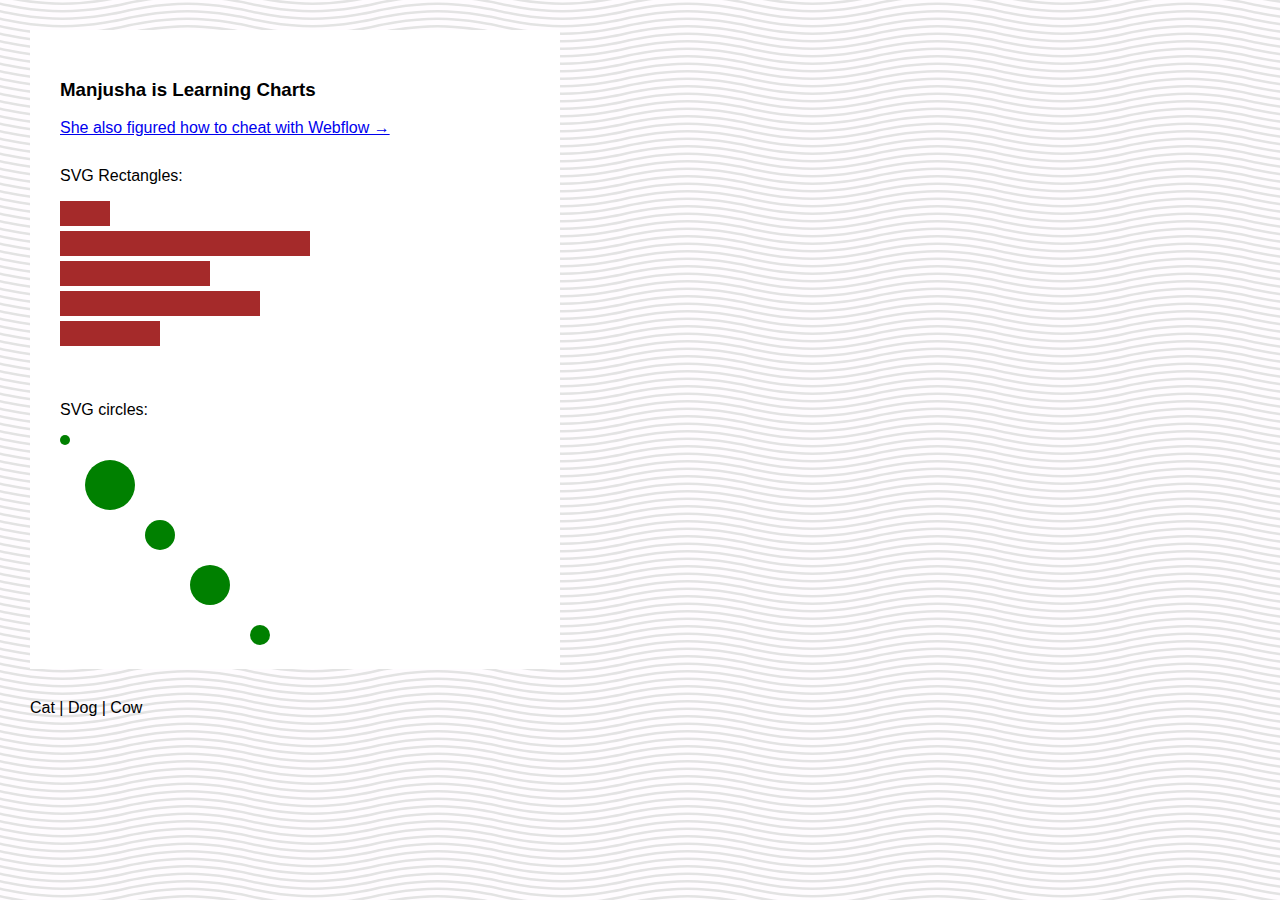
==== commit 7b774cfb: "Update index.html" ====
--- a/index.html
+++ b/index.html
@@ -19,6 +19,14 @@
   text-align: left;
     margin-bottom: 30px;
       }
+
+      .bg {
+         background-color: white;
+         padding-top: 30px;
+         padding-left: 30px;
+         width:500px;
+         margin-bottom: 30px;
+      }
       
 
    </style>
@@ -26,6 +34,8 @@
 </head>
 
 <body>
+
+  <div class ="bg" width = "300">  
 
  <h3> Manjusha is Learning Charts </h3>
  <div class="left" >
@@ -60,6 +70,7 @@
 </svg>
 
 
+</div> 
 
 
 <footer>
@@ -67,4 +78,5 @@
    </footer>
 
 
+
 </body>